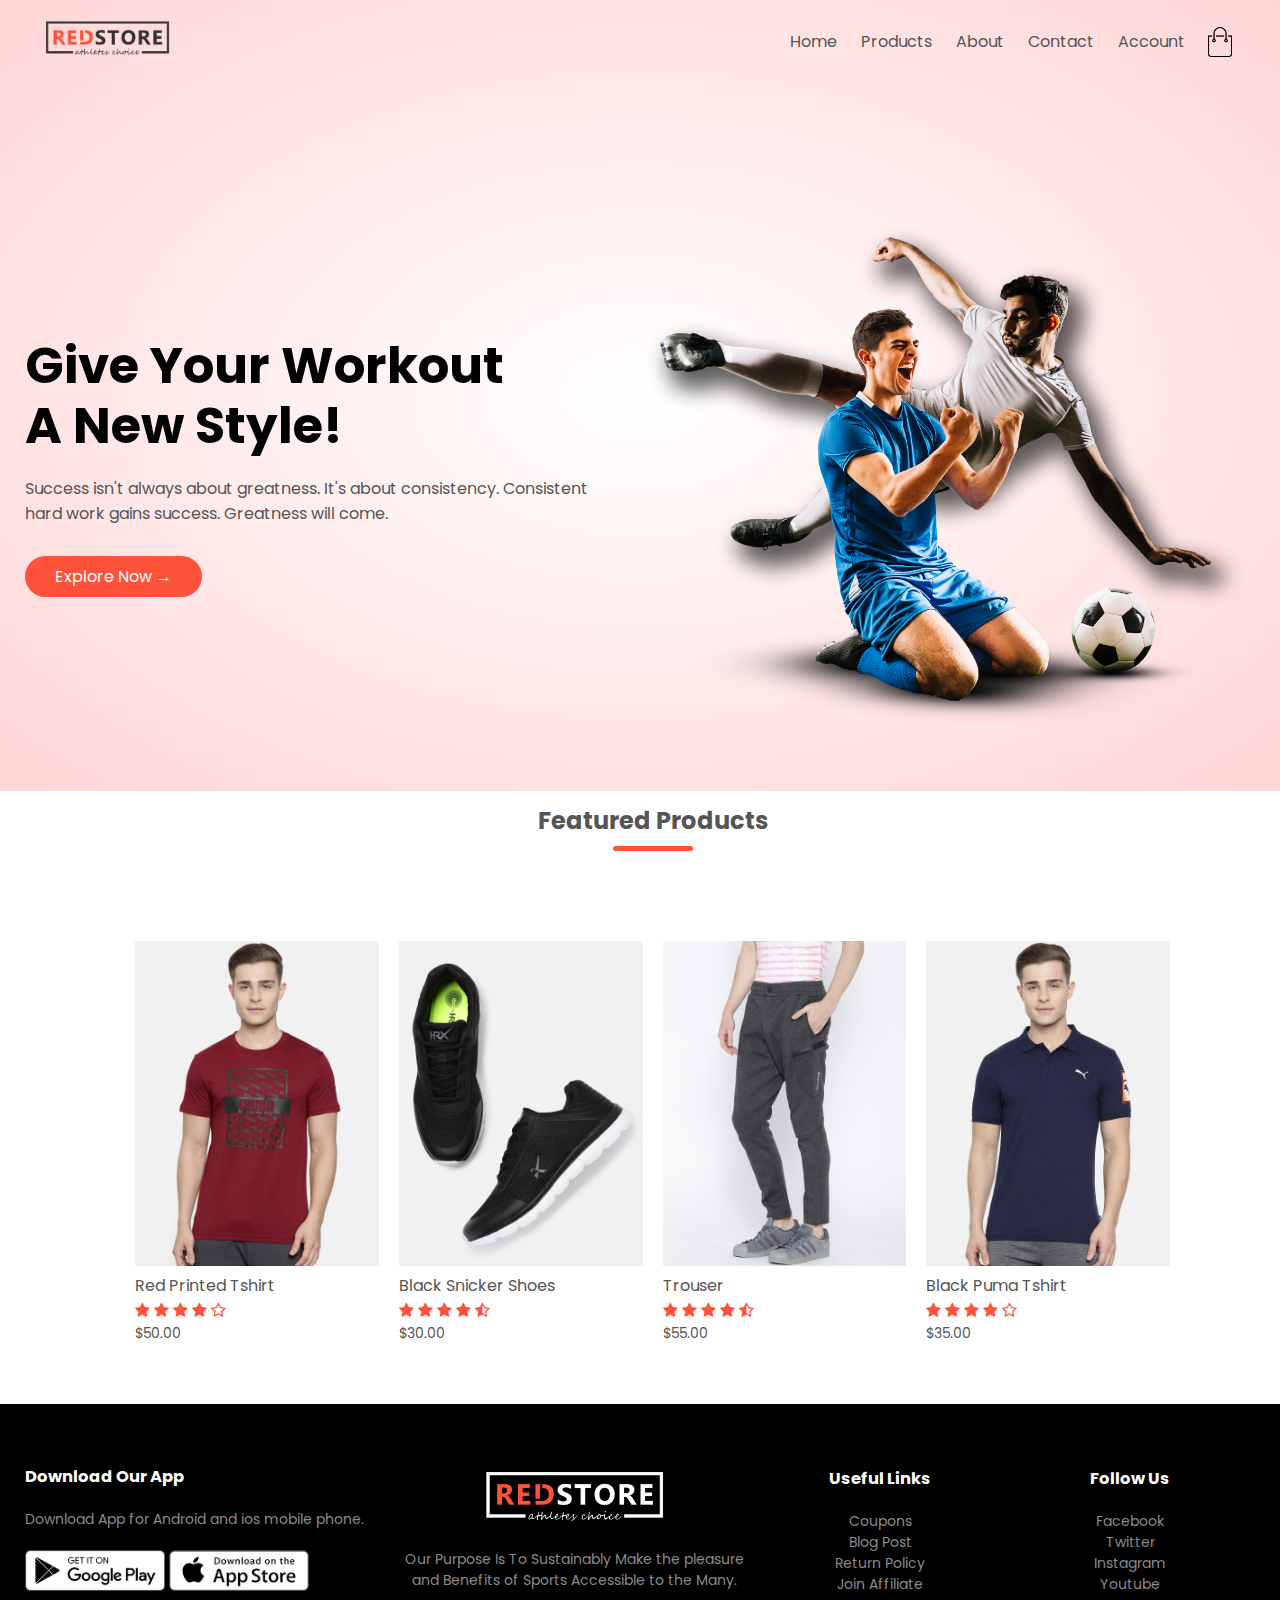
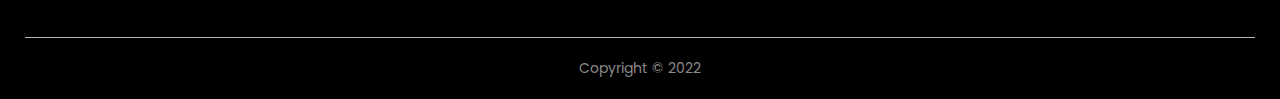
==== products.html @ ec5dfdca "Added Products Page" ====
<!DOCTYPE html>
<html lang="en">
  <head>
    <meta charset="UTF-8" />
    <meta http-equiv="X-UA-Compatible" content="IE=edge" />
    <meta name="viewport" content="width=device-width, initial-scale=1.0" />
    <link rel="preconnect" href="https://fonts.googleapis.com" />
    <link rel="preconnect" href="https://fonts.googleapis.com" />
    <link rel="preconnect" href="https://fonts.gstatic.com" crossorigin />
    <link
      href="https://fonts.googleapis.com/css2?family=Lato:wght@300;400&family=Poppins:wght@300;700&display=swap"
      rel="stylesheet"
    />
    <link
      rel="stylesheet"
      href="https://stackpath.bootstrapcdn.com/font-awesome/4.7.0/css/font-awesome.min.css"
    />
    <link rel="stylesheet" href="CSS/styles.css" />
    <title>Redstore | Ecommerce Website</title>
  </head>
  <body>
    <div class="header">
      <div class="container">
        <div class="navbar">
          <div class="logo">
            <img src="images/logo.png" alt="" width="125px" />
          </div>
          <nav>
            <ul class="menu-items">
              <li><a href="">Home</a></li>
              <li><a href="">Products</a></li>
              <li><a href="">About</a></li>
              <li><a href="">Contact</a></li>
              <li><a href="">Account</a></li>
            </ul>
          </nav>
          <img src="images/cart.png" width="30px" height="30px" alt="" />
          <img src="images/menu.png" class="toggle" alt="" />
        </div>
        <div class="row">
          <div class="col-2">
            <h1>Give Your Workout <br />A New Style!</h1>
            <p>
              Success isn't always about greatness. It's about consistency.
              Consistent <br />hard work gains success. Greatness will come.
            </p>
            <a href="" class="btn">Explore Now &#8594;</a>
          </div>
          <div class="col-2">
            <img src="images/image1.png" alt="" />
          </div>
        </div>
      </div>
    </div>
    <!--Featured Products-->
    <div class="small-container">
      <h2 class="title">Featured Products</h2>
      <div class="row">
        <div class="col-4">
          <img src="images/product-1.jpg" alt="" />
          <h4>Red Printed Tshirt</h4>
          <div class="rating">
            <i class="fa fa-star"></i>
            <i class="fa fa-star"></i>
            <i class="fa fa-star"></i>
            <i class="fa fa-star"></i>
            <i class="fa fa-star-o"></i>
          </div>
          <p>$50.00</p>
        </div>
        <div class="col-4">
          <img src="images/product-2.jpg" alt="" />
          <h4>Black Snicker Shoes</h4>
          <div class="rating">
            <i class="fa fa-star"></i>
            <i class="fa fa-star"></i>
            <i class="fa fa-star"></i>
            <i class="fa fa-star"></i>
            <i class="fa fa-star-half-o"></i>
          </div>
          <p>$30.00</p>
        </div>
        <div class="col-4">
          <img src="images/product-3.jpg" alt="" />
          <h4>Trouser</h4>
          <div class="rating">
            <i class="fa fa-star"></i>
            <i class="fa fa-star"></i>
            <i class="fa fa-star"></i>
            <i class="fa fa-star"></i>
            <i class="fa fa-star-half-o"></i>
          </div>
          <p>$55.00</p>
        </div>
        <div class="col-4">
          <img src="images/product-4.jpg" alt="" />
          <h4>Black Puma Tshirt</h4>
          <div class="rating">
            <i class="fa fa-star"></i>
            <i class="fa fa-star"></i>
            <i class="fa fa-star"></i>
            <i class="fa fa-star"></i>
            <i class="fa fa-star-o"></i>
          </div>
          <p>$35.00</p>
        </div>
      </div>
    </div>

    <!-------Footer----->
    <div class="footer">
      <div class="container">
        <div class="row">
          <div class="footer-col-1">
            <h3>Download Our App</h3>
            <p>Download App for Android and ios mobile phone.</p>
            <div class="app-logo">
              <img src="images/play-store.png" alt="" />
              <img src="images/app-store.png" alt="" />
            </div>
          </div>
          <div class="footer-col-2">
            <img src="images/logo-white.png" alt="" />
            <p>
              Our Purpose Is To Sustainably Make the pleasure and Benefits of
              Sports Accessible to the Many.
            </p>
          </div>
          <div class="footer-col-3">
            <h3>Useful Links</h3>
            <ul>
              <li>Coupons</li>
              <li>Blog Post</li>
              <li>Return Policy</li>
              <li>Join Affiliate</li>
            </ul>
          </div>
          <div class="footer-col-4">
            <h3>Follow Us</h3>
            <ul>
              <li>Facebook</li>
              <li>Twitter</li>
              <li>Instagram</li>
              <li>Youtube</li>
            </ul>
          </div>
        </div>
        <hr />
        <p class="copyright">Copyright &copy 2022</p>
      </div>
    </div>
    <!--Toggle Menu-->
    <script>
      const toggle = document.querySelector(".toggle");
      const navigation = document.querySelector(".menu-items");
      toggle.addEventListener("click", () => {
        toggle.classList.toggle("active");
        navigation.classList.toggle("active");
      });
    </script>
  </body>
</html>
---- CSS/styles.css ----
*{
    margin:0;
    padding:0;
    box-sizing: border-box;
}
:root{
    --primary-black-color:#555;
    --primary-red-color:#ff523b;
    --primary-font-color:#fff;
}
body{
    font-family: 'Poppins', sans-serif;
}
.navbar{
    display:flex;
    align-items: center;
    padding:20px;
}
nav{
    flex:1;
    text-align: right;
}
nav ul{
    display:inline-block;
    list-style-type: none;
}
nav ul li{
    display:inline-block;
    margin-right:20px;
}
a{
    text-decoration: none;
    color:var(--primary-black-color);
}
p{
    color:var(--primary-black-color);
}
.container{
    max-width:1300px;
    margin:auto;
    padding:0 25px 0 25px;
}
.row{
    display: flex;
    align-items: center;
    flex-wrap: wrap;
    justify-content: space-around;
}
.col-2{
    flex-basis:50%;
    min-width:300px;
}
.col-2 img{
    max-width: 100%;
    padding:50px 0;
}
.col-2 h1{
    font-size:3.125rem;
    line-height: 3.75rem;
    margin:20px 0;
}
.btn{
    display:inline-block;
    background:var(--primary-red-color);
    color:var(--primary-font-color);
    padding:8px 30px;
    margin: 30px 0;
    border-radius: 30px;
    transition: background 0.5s;
}
.btn:hover{
    background: #563434;
}
.header{
    background: radial-gradient(var(--primary-font-color), #ffd6d6);
}
.header .row{
    margin-top:70px;
}
.categories{
    margin:70px 0;
}
.col-3{
    flex-basis:30%;
    min-width:250px;
    margin-bottom:30px;
}
.col-3 img{
    width:100%;
}
.small-container {
    max-width: 1080px;
    margin:auto;
    padding-left:25px;
    padding-left:25px;
}
.col-4{
    flex-basis:25%;
    padding:10px;
    min-width: 200px;
    margin-bottom: 50px;
    transition: transform 0.5s;
}
.col-4 img{
    width:100%;
}
.title{
    text-align: center;
    margin:0 auto 80px;
    position: relative;
    line-height: 60px;
    color:var(--primary-black-color);
}
.title::after{
    content:'';
    background: var(--primary-red-color);
    width:80px;
    height:5px;
    position: absolute;
    border-radius: 5px;
    bottom:0;
    left:50%;
    transform: translateX(-50%);
}
h4{
    color:var(--primary-black-color);
    font-weight: normal;
}
.col-4 p{
    font-size: 14px;
}
.rating .fa{
    color:var(--primary-red-color)
}
.col-4:hover{
    transform: translateY(-5px);
}
/*----offer---*/
.offer{
    background: radial-gradient(var(--primary-font-color), #ffd6d6);
    margin-top:80px;
    padding:30px 0;
}
.col-2 .offer-img{
    padding:50px;
}
small{
    color:var(--primary-black-color);
}
/*----testimonial---*/
.testimonial{
    padding-top:70px;
}
.testimonial .col-3{
    text-align: center;
    padding:40px 20px;
    box-shadow: 0 0 20px 0px rgba(0,0,0,0.1) ;
    cursor: pointer;
    transition: transform 0.5s;
}
.testimonial .col-3 img{
    width:70px;
    margin-top:20px;
    border-radius:50%;
}
.testimonial .col-3:hover{
    transform: translateY(-10px);
}
.fa.fa-quote-left{
    font-size: 34px;
    color:var(--primary-red-color);
}
.col-3 p{
    font-size: 12px;
    margin:20px 0;
    color:#777;
}
.testimonial .col-3 h3{
    font-weight: 600;
    color:var(--primary-black-color);
    font-size: 1rem;
}
/*--------brands-------*/
.brands{
    margin:70px auto;
}
.col-5{
    width:160px;
}
.col-5 img{
    width:100%;
    cursor: pointer;
    filter: grayscale(100%);
}
.col-5 img:hover{
    filter:grayscale(0%);
}

/*------footer-------*/
.footer{
    background: #000;
    color:#8a8a8a;
    font-size: 14px;
    padding: 60px 0 20px;
}
.footer p{
    color:#8a8a8a;
}
.footer h3{
    color:var(--primary-font-color);
    margin-bottom:20px;
}
.footer-col-1, .footer-col-2, .footer-col-3, .footer-col-4{
    min-width: 250px;
    margin-bottom:20px;
}
.footer-col-1{
    flex-basis: 30%;
}
.footer-col-2{
    flex:1;
    text-align: center;
}
.footer-col-2 img{
    width:180px;
    margin-bottom:20px;
}
.footer-col-3, .footer-col-4{
    flex-basis: 12%;
    text-align: center;
}
ul{
    list-style-type: none;
}
.app-logo{
    margin-top:20px;
}
.app-logo img{
    width:140px;
}
.footer hr{
    border:none;
    background: #b5b5b5;
    height:1px;
    margin:20px 0;
}
.copyright{
    margin:auto;
    text-align: center;
}
.toggle{
    width:28px;
    margin-left:20px;
    display: none;
}

/*------Media queries----*/
@media only screen and (max-width:800px){
    nav ul{
        position: absolute;
        top:70px;
        left:0;
        background: #333;
        width:100%;
        overflow:hidden;
        transition:max-height 0.5s;
    }
    nav ul li{
        display:block;
        margin-right:50px;
        margin-top:10px;
        margin-bottom:10px;
    }
    nav ul li a{
        color:var(--primary-font-color);
    }
    .toggle{
        display: block;
        cursor: pointer;
    }
    .menu-items{
        display:none;
    }
    .menu-items.active{
        display:block;
        margin-right:50px;
        margin-top:10px;
        margin-bottom:10px;
        overflow:hidden;
        transition:max-height 0.5s;
    }
   
}
@media only screen and (max-width:600px) {
    .row{
        text-align: center;
    }
    .col-2, .col-3, .col-4{
        flex-basis: 100%;
    }
}
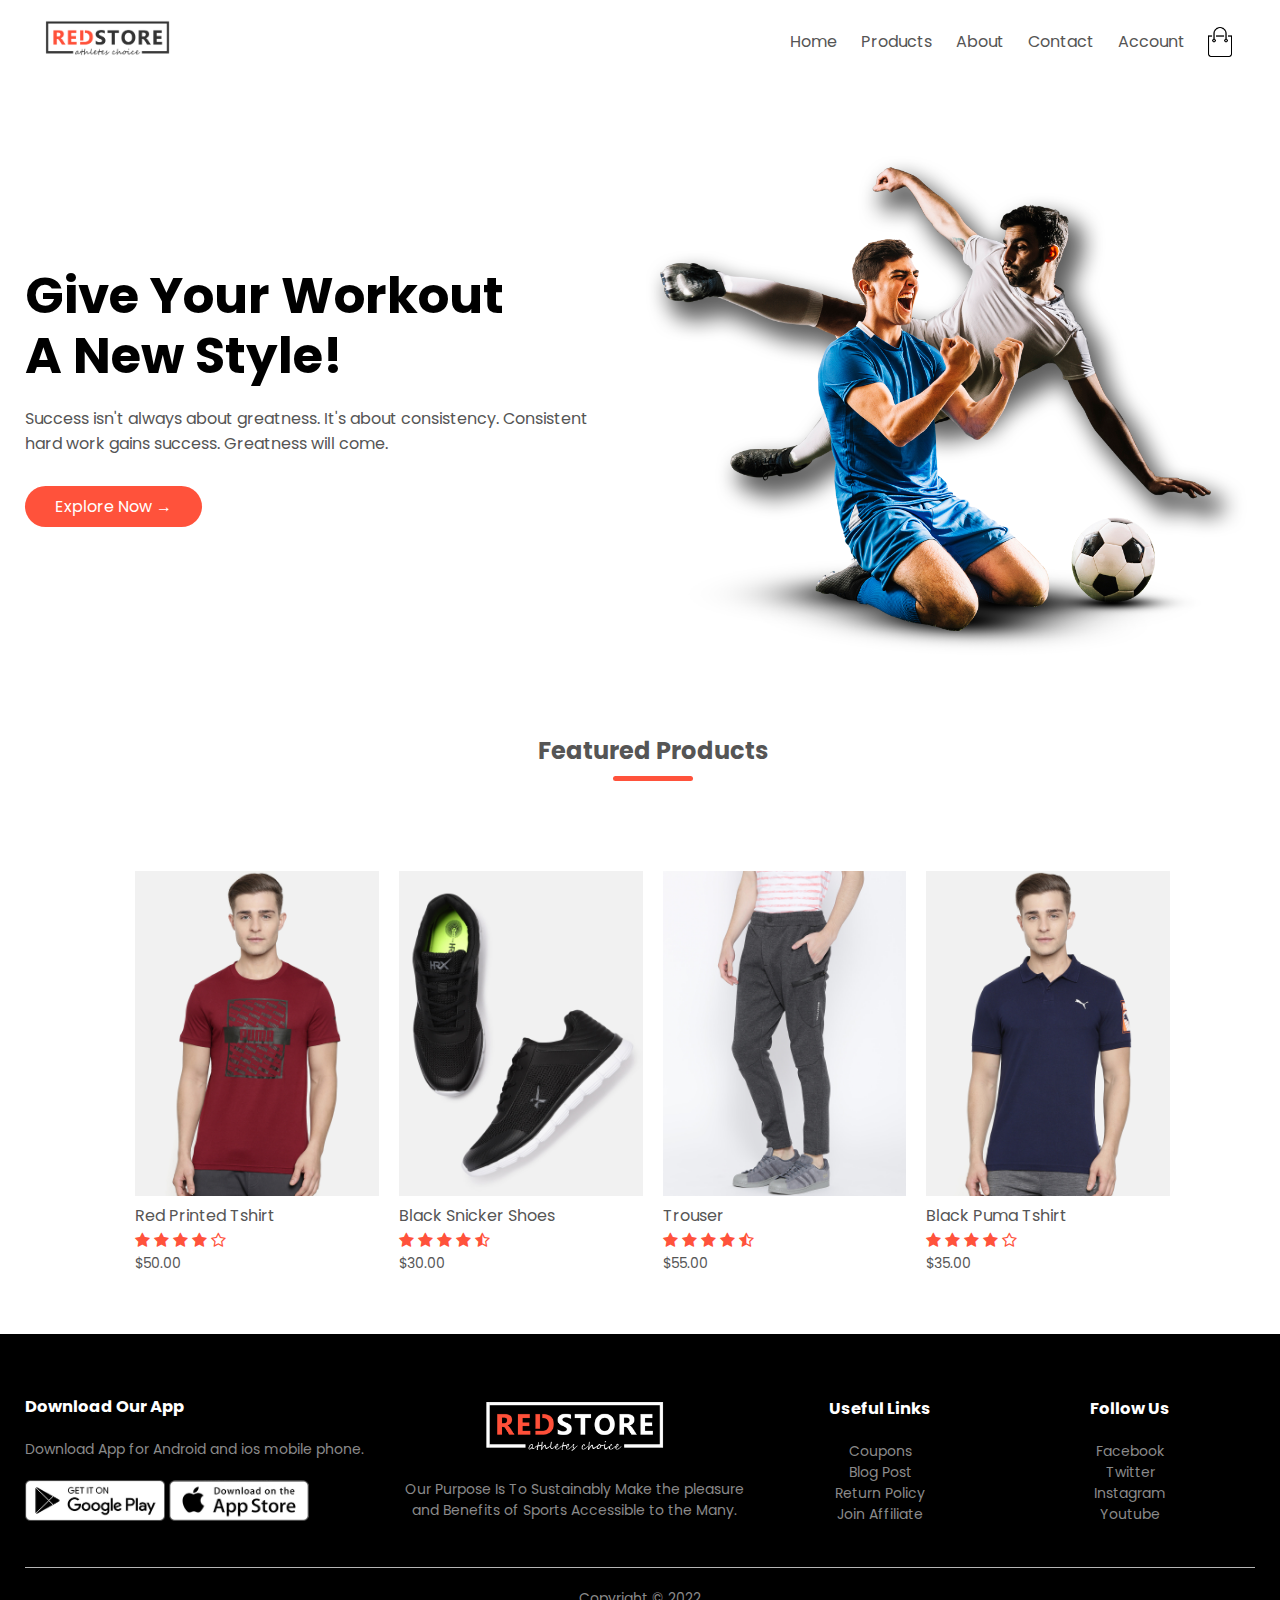
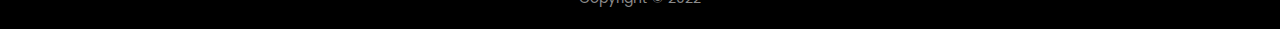
==== commit 3ce5b66f: "Added More information to Products Page" ====
--- a/products.html
+++ b/products.html
@@ -19,36 +19,34 @@
     <title>Redstore | Ecommerce Website</title>
   </head>
   <body>
-    <div class="header">
-      <div class="container">
-        <div class="navbar">
-          <div class="logo">
-            <img src="images/logo.png" alt="" width="125px" />
-          </div>
-          <nav>
-            <ul class="menu-items">
-              <li><a href="">Home</a></li>
-              <li><a href="">Products</a></li>
-              <li><a href="">About</a></li>
-              <li><a href="">Contact</a></li>
-              <li><a href="">Account</a></li>
-            </ul>
-          </nav>
-          <img src="images/cart.png" width="30px" height="30px" alt="" />
-          <img src="images/menu.png" class="toggle" alt="" />
+    <div class="container">
+      <div class="navbar">
+        <div class="logo">
+          <img src="images/logo.png" alt="" width="125px" />
         </div>
-        <div class="row">
-          <div class="col-2">
-            <h1>Give Your Workout <br />A New Style!</h1>
-            <p>
-              Success isn't always about greatness. It's about consistency.
-              Consistent <br />hard work gains success. Greatness will come.
-            </p>
-            <a href="" class="btn">Explore Now &#8594;</a>
-          </div>
-          <div class="col-2">
-            <img src="images/image1.png" alt="" />
-          </div>
+        <nav>
+          <ul class="menu-items">
+            <li><a href="">Home</a></li>
+            <li><a href="">Products</a></li>
+            <li><a href="">About</a></li>
+            <li><a href="">Contact</a></li>
+            <li><a href="">Account</a></li>
+          </ul>
+        </nav>
+        <img src="images/cart.png" width="30px" height="30px" alt="" />
+        <img src="images/menu.png" class="toggle" alt="" />
+      </div>
+      <div class="row">
+        <div class="col-2">
+          <h1>Give Your Workout <br />A New Style!</h1>
+          <p>
+            Success isn't always about greatness. It's about consistency.
+            Consistent <br />hard work gains success. Greatness will come.
+          </p>
+          <a href="" class="btn">Explore Now &#8594;</a>
+        </div>
+        <div class="col-2">
+          <img src="images/image1.png" alt="" />
         </div>
       </div>
     </div>
